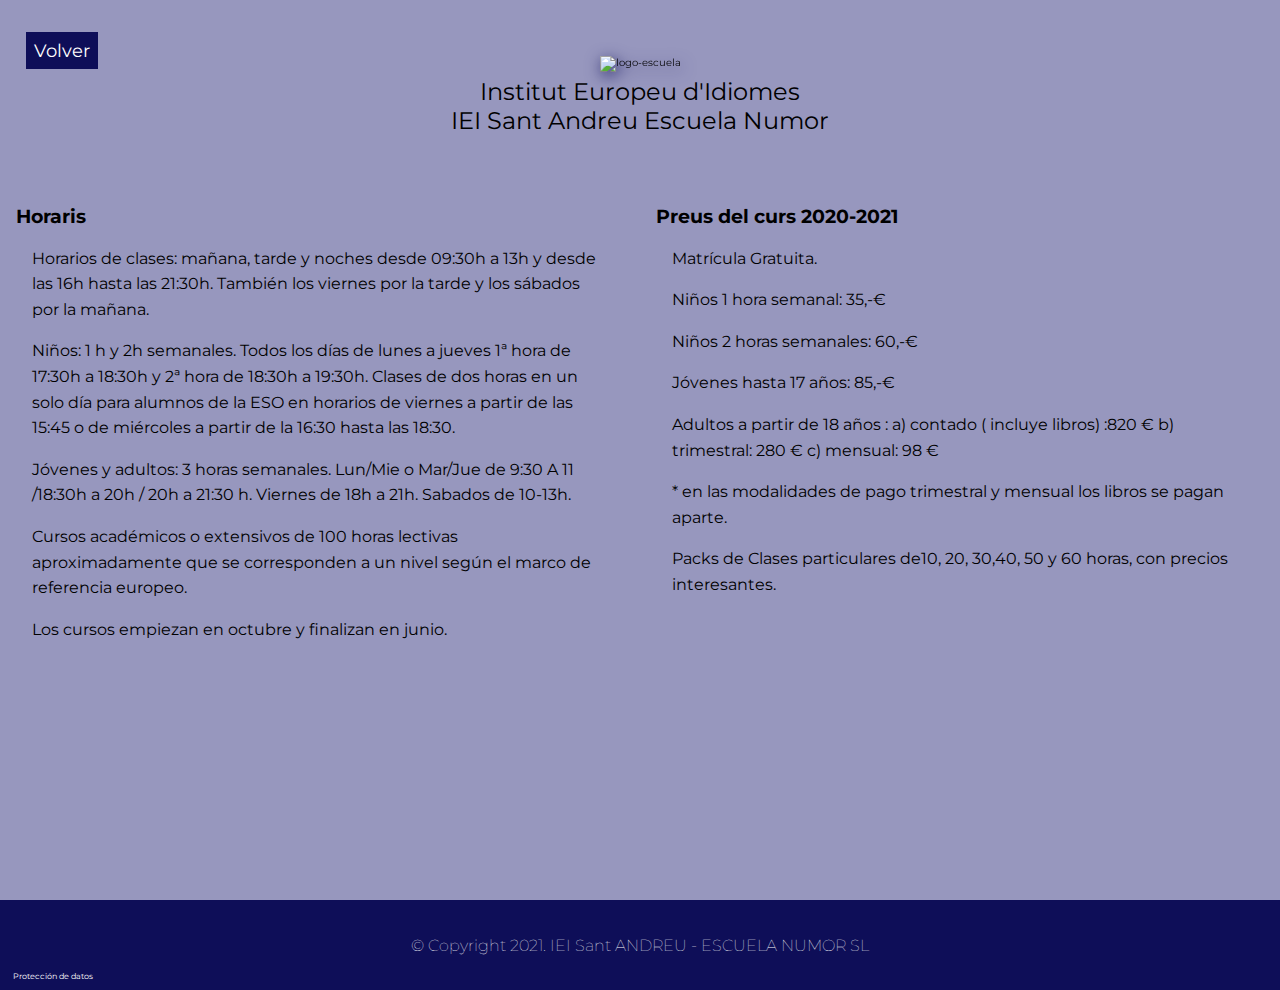
==== indexes/index-2.html @ 922806c3 "agregar pagina horarios y precios" ====
<!DOCTYPE html>
<html lang="en">

<head>
    <meta charset="UTF-8">
    <meta name="viewport" content="width=device-width, initial-scale=1.0">
    <meta http-equiv="X-UA-Compatible" content="ie=edge">
    <link rel="stylesheet" href="../theme/Master.css">
    <link rel="stylesheet" href="../theme/horariosyprecios.css">
    <title>Institut Europeu d'Idiomes</title>
</head>

<body>
    <div class="container-horarios">
        <div class="container-1">
        <div class="showcase-escuela">
            <div class="logo">
                <img src="../imagenes/logoveamos.png" alt="logo-escuela">
            </div>
            <div class="nombre">
                <h1>Institut Europeu d'Idiomes</h1>
                <h1>IEI Sant Andreu Escuela Numor</h1>
            </div>
            <a class="btn-regresar" href="../index.html">Volver</a>
        </div>
        <div class="horarios-precios">
            <div class="info-horarios">
                <h3 class="institut-subtitulo">Horaris</h3>
                <div class="institut-texto">
                    <p>Horarios de clases: mañana, tarde y noches desde 09:30h a 13h y desde las 16h hasta las 21:30h. También los viernes por la tarde y los sábados por la mañana.</p>

                    <p>Niños: 1 h y 2h semanales. Todos los días de lunes  a jueves 1ª hora de 17:30h a 18:30h y 2ª hora de 18:30h a 19:30h. Clases de dos horas en un solo día para alumnos de la ESO en horarios de viernes a partir de las 15:45 o de miércoles a partir de la 16:30 hasta las 18:30.</p>

                    <p>Jóvenes y adultos: 3 horas semanales. Lun/Mie o Mar/Jue de 9:30 A 11 /18:30h a 20h / 20h a 21:30 h. Viernes de 18h a 21h. Sabados de 10-13h.</p>

                    <p>Cursos académicos o extensivos de 100 horas lectivas aproximadamente que se corresponden a un nivel según el marco de referencia europeo.</p>

                    <p>Los  cursos empiezan en octubre y finalizan en junio.</p>
                </div>
            </div>
            <div class="info-precios">
                <h3 class="institut-subtitulo">Preus del curs 2020-2021</h3>
                <div class="institut-texto">
                    <p>Matrícula Gratuita.</p>

                    <p>Niños 1 hora semanal: 35,-€</p>

                    <p>Niños 2 horas semanales: 60,-€</p>

                    <p>Jóvenes hasta 17 años: 85,-€</p>

                    <p>Adultos a partir de 18 años :
                        a) contado ( incluye libros) :820 €            
                        b) trimestral: 280 €            
                        c) mensual: 98 €
                    </p>

                    <p>* en las modalidades de pago trimestral y mensual los libros se pagan aparte.</p>

                    <p>Packs de Clases particulares de10, 20, 30,40, 50 y 60 horas, con precios interesantes.</p>
                </div>
            </div>
        </div>
        </div>
        <div class="footer">
            <a href="/indexes/lopd.html">Protección de datos</a>
            <h6>© Copyright 2021. IEI Sant ANDREU - ESCUELA NUMOR SL</h6>
        </div>
    </div>
</body>


</html>
---- theme/Master.css ----
@import url('https://fonts.googleapis.com/css2?family=Montserrat:ital,wght@0,100;0,200;0,300;0,400;0,500;0,600;0,900;1,100;1,300;1,400;1,500;1,600;1,900&display=swap');
* {
    margin: 0;
    padding: 0;
    box-sizing: border-box;
}

html {
    scroll-behavior: smooth;
}

body {
    background-color: rgb(255, 255, 255);
    font-size: 10px;
    font-family: 'Montserrat', sans-serif;
}

img {
    width: 35px;
    height: 35px;
}

#video {
    width: 100%;
    height: 100%;
    overflow: hidden;
    object-fit: cover;
    filter: brightness(0.8) grayscale(0.1);
}

a {
    text-decoration: none;
}

li {
    list-style: none;
}

.big-container {
    display: grid;
    overflow-x: hidden;
    background-color: white;
}

.showcase {
    display: grid;
    background-color: white;
    height: 100vh;
    padding-top: 1.4rem;
    grid-template-areas: "showcase-escuela" "showcase-navbar" "hero-container";
    z-index: 15;
}

.showcase-escuela {
    display: flex;
    flex-direction: column;
    align-items: center;
    justify-content: center;
    margin-top: 1rem;
}

.showcase-escuela .nombre {
    text-align: center;
    padding: 0.3rem 0;
}

.showcase-escuela .nombre h1 {
    font-weight: normal;
    font-size: 1.5rem;
}

.logo img {
    width: 6rem;
    max-width: 100%;
    height: auto;
    filter: drop-shadow(2px 4px 8px rgba(14, 14, 88, 0.808))
}

.showcase-navbar .navbar {
    display: flex;
    justify-content: center;
    margin-top: 0rem;
}

.navbar li {
    padding: 0.7rem 0;
}

.navbar li a {
    display: inline-flex;
    align-items: center;
    color: rgba(14, 14, 88, 0.808);
    font-weight: 600;
    padding: 1.5rem 0.6rem;
    font-size: 1.2rem;
    height: 1.5rem;
    transition: all ease 0.4s;
}

.navbar li a:hover {
    background: rgb(14, 14, 88);
    color: white;
}

.hero-container {
    grid-area: hero-container;
    height: 60vh;
}

.hero-video {
    width: 100%;
    height: 55vh;
    position: relative;
}

.hero-video a {
    position: absolute;
    background: rgba(14, 14, 88, 0.808);
    color: white;
    font-size: 1rem;
    padding: 0.5rem 0.4rem;
    border-radius: 5px;
    top: 90%;
    left: 50%;
    transform: translate(-50%, -50%);
    transition: all ease 0.6s;
}

.hero-video a:hover {
    background-color: rgb(14, 14, 88);
    box-shadow: 0.08px 0.08px 20px rgb(14, 14, 88);
}

.estudiar-container {
    height: 100vh;
    background: rgb(255, 255, 255);
    display: grid;
    grid-template-columns: 1fr 1fr 1fr 1fr 1fr 1fr;
    grid-template-rows: auto;
    grid-template-areas: ". ingles estudiar-imagen estudiar-imagen italiano . " "frances . estudiar-imagen estudiar-imagen . ruso" ". aleman estudiar-imagen estudiar-imagen español ." "catalan . estudiar-imagen estudiar-imagen . portugues";
    padding: 1rem;
    font-size: 1rem;
}

.estudiar-container div {
    display: flex;
    flex-direction: column;
    justify-content: center;
    align-items: center;
}

.estudiar-container img {
    width: 9rem;
    height: 6rem;
}

.estudiar-imagen img {
    width: 85%;
    height: auto;
}

.idioma img {
    filter: brightness(0.5) grayscale(0.1);
    transition: all ease 0.5s;
    max-width: 100%;
}

.idioma img:hover {
    filter: none;
    box-shadow: 2px 4px 10px rgb(78, 78, 78);
    transform: scale(1.1);
}

.idioma h3 {
    padding-bottom: 0.8rem;
}

.ingles {
    grid-area: ingles;
}

.frances {
    grid-area: frances;
}

.aleman {
    grid-area: aleman;
}

.catalan {
    grid-area: catalan;
}

.italiano {
    grid-area: italiano;
}

.ruso {
    grid-area: ruso;
}

.español {
    grid-area: español;
}

.portugues {
    grid-area: portugues;
}

.estudiar-imagen {
    grid-area: estudiar-imagen;
}

.btn-horaris {
    color: white;
    background: rgb(1, 1, 117);
    padding: 0.5rem 0.4rem;
    margin-top: 3rem;
    font-size: 1.6rem;
    transition: all 0.4s ease;
}

.btn-horaris:hover {
    color: white;
    text-shadow: 0 0 1.5rem white;
    transform: scale(1.1);
    box-shadow: 1px 1px 10px black;
    background: rgb(3, 3, 138);
    margin-top: 3rem;
    font-size: 1.5rem;
}

.institut-container {
    height: 100vh;
    background: rgb(255, 255, 255);
    display: grid;
    grid-template-columns: 1fr 1fr 1fr;
    grid-template-rows: auto;
    grid-template-areas: "metodologia institut-imagen niveles" "metodologia institut-imagen pruebas" "profesorado institut-imagen examenes";
    font-size: 1rem;
    line-height: 1.8rem;
    padding: 1rem 2rem;
    z-index: 2;
}

.institut-container h3 {
    color: rgb(14, 14, 88);
    padding-bottom: 1rem;
}

.metodologia {
    grid-area: metodologia;
}

.institut-imagen {
    grid-area: institut-imagen;
    display: flex;
    justify-content: center;
    align-items: center;
}

.institut-imagen img {
    width: 20rem;
    height: 20rem;
    margin-bottom: 10rem;
}

.niveles {
    grid-area: niveles;
    padding-top: 1rem;
}

.pruebas {
    grid-area: pruebas;
}

.profesorado {
    grid-area: profesorado;
}

.examenes {
    grid-area: examenes;
    display:flex;
    flex-direction: column;
    

}

.examenes img{
   width: 9rem;
   height: 5rem;
   align-self: center;
}


.textoBanderaClick {
    transform: translate(0px, -5px);
}

.contacte-container {
    height: 100vh;
    display: grid;
    grid-template-columns: 1fr 1fr;
    grid-template-rows: 4fr 0.5fr;
    grid-template-areas: "map contacto" "footer footer";
    align-content: center;
    justify-items: center;
    z-index: 15;
}

.mapa-responsive {
    grid-area: map;
    align-self: center;
    margin-left: 2rem;
    height: 70vh;
    width: 50vh;
}

.mapa-responsive iframe {
    height: 100%;
    width: 100%;
    box-shadow: 2px 2px 15px black;
}

.datos-contacto {
    grid-area: contacto;
    align-self: center;
    font-size: 2rem;
    line-height: 3.5rem;
}

.footer {
    grid-area: footer;
    position: relative;
    display: flex;
    justify-content: center;
    align-items: center;
    background-color: rgb(14, 14, 88);
    width: 100%;
}

.footer h6 {
    color: white;
    font-size: 1rem;
    font-weight: lighter;
}

.footer a {
    position: absolute;
    bottom: 10%;
    left: 1%;
    color: white;
    font-size: 0.5rem;
    font-weight: normal;
}

.idioma {
    z-index: 10;
}

main {
    position: relative;
    height: 100vh;
}

.bolas {
    position: relative;
    background-color: rgb(1, 1, 117);
    border-radius: 50%;
    width: 15vw;
    height: 15vw;
}

.bola4 {
    position: absolute;
    right: -5%;
    top: -7%;
}

.bola5 {
    display: flex;
    justify-content: center;
    align-items: start;
    position: absolute;
    left: 15%;
    right: 15%;
    bottom: -125vh;
    top: 80vh;
    width: 70vw;
    height: 70vw;
    max-width: 150vh;
}
---- theme/horariosyprecios.css ----
.container-horarios {
    overflow-x: hidden;
    background-color: white;
}

.container-1{
    
    height: 100vh;
    display: grid;
    grid-template-rows: 1fr 4fr;
    grid-template-columns: 1fr;
    grid-template-areas: "showcase" "horarios-precios";
    overflow-x: hidden;
    background-color:rgb(151, 151, 190);
}

.showcase-escuela {
    grid-area: showcase;
    position: relative;
    display: flex;
    flex-direction: column;
    align-items: center;
    justify-content: center;
    margin-top: 1rem;
}

.horarios-precios {
    grid-area: horarios-precios;
    display: flex;
    
}

.horarios-precios h3{
    padding-top: 0.5rem;
    
}

.horarios-precios div {
    width: 50%;
    padding: 1rem 1rem;
    
}

.info-horarios {
    font-size: 1rem;
    line-height: 1.6rem;  
    display: flex;
    flex-direction: column; 
}

.info-horarios p{
    padding-bottom: 1rem;
}

.info-horarios div {
    width: 100%;
}

.info-precios {
    font-size: 1rem;
    line-height: 1.6rem;  
    display: flex;
    flex-direction: column; 
}

.info-precios p{
    padding-bottom: 1rem;
}

.info-precios div {
    width: 100%;
}

.btn-regresar {
    position: absolute;
    font-size: 1.1rem;
    left: 2%;
    top: 10%;
    color: white;
    background: rgb(14, 14, 88);
    padding: 0.5rem 0.5rem;
}

.footer {
    grid-area: footer;
    min-height: 10vh;
}
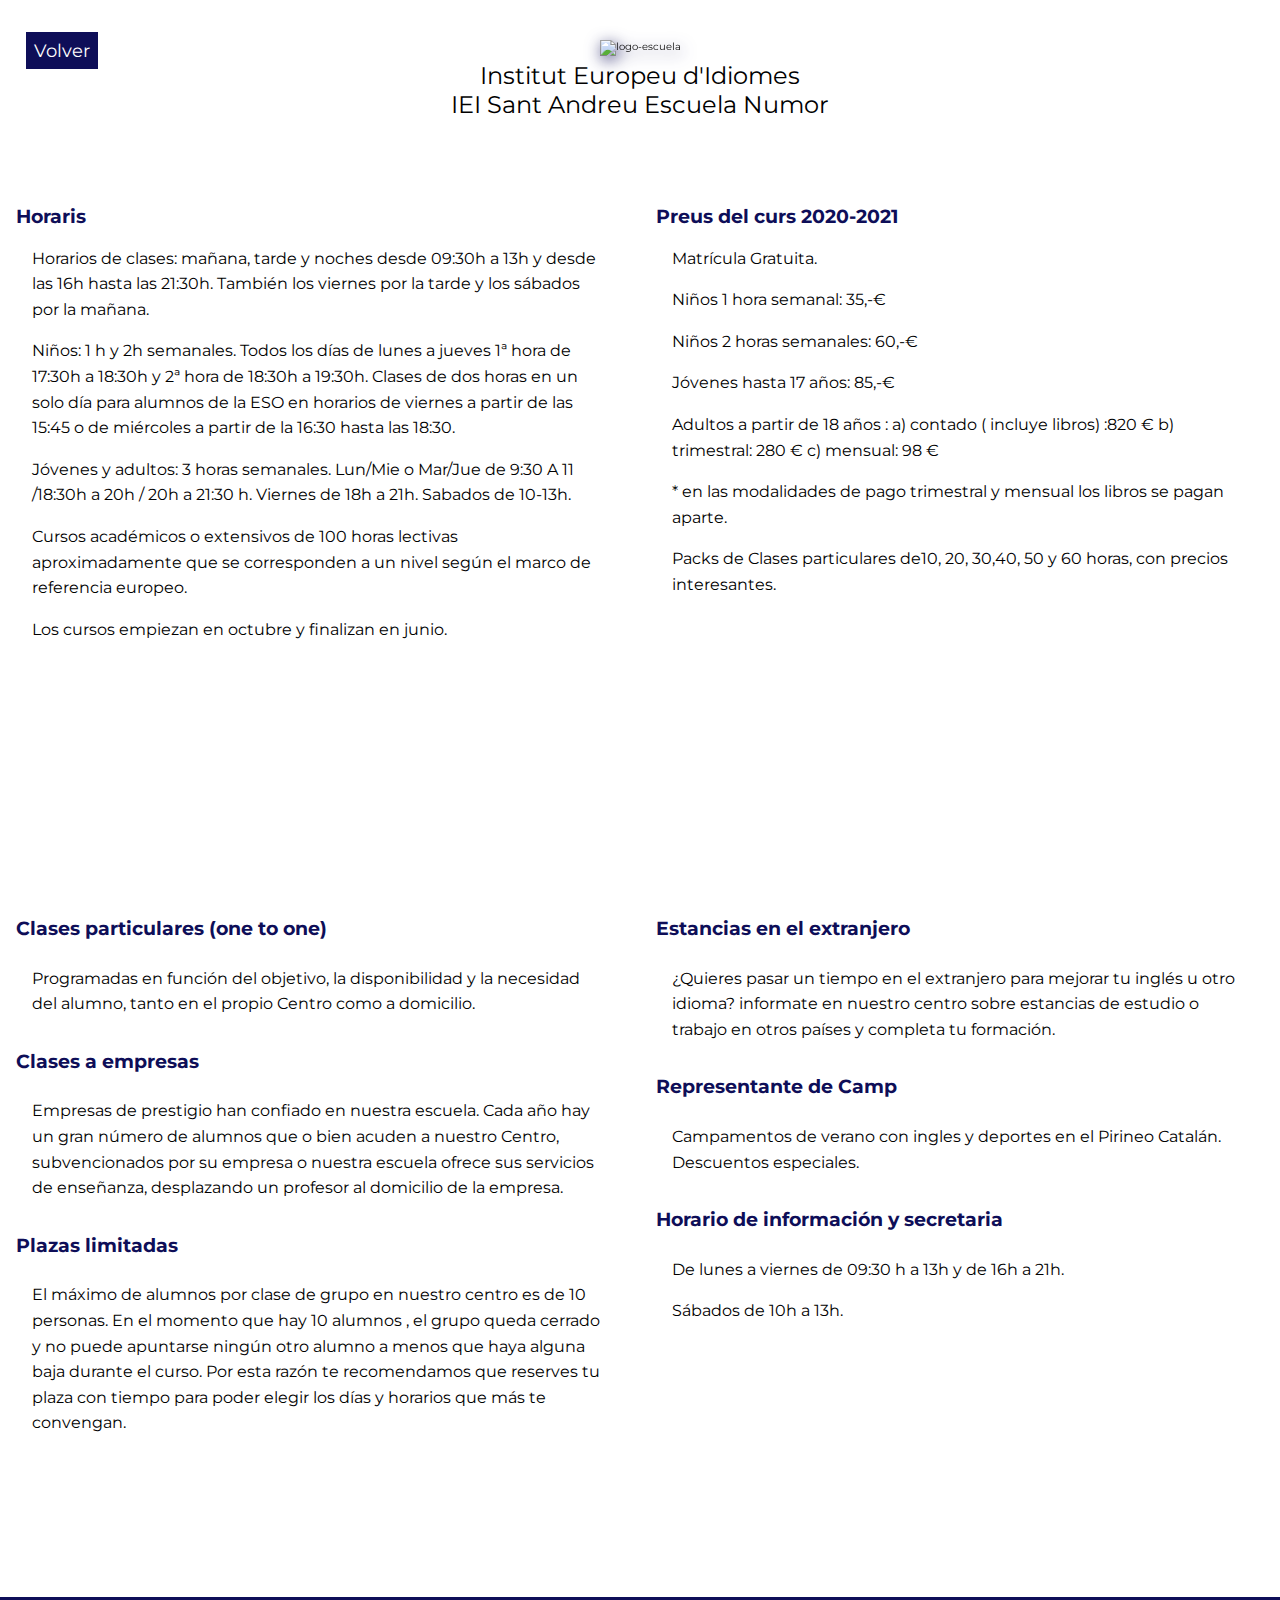
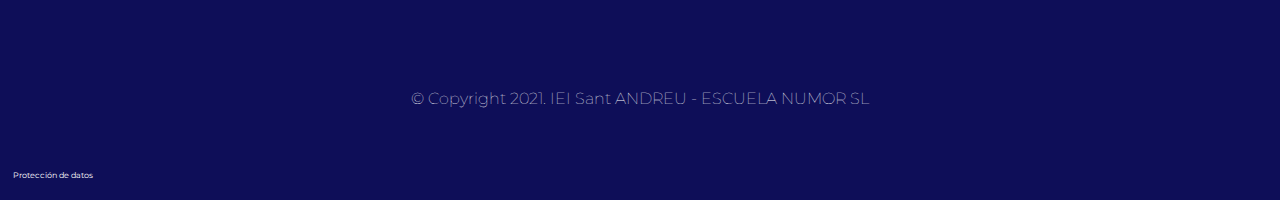
==== commit 2325b72f: "ultimar detalles del ultimo commit" ====
--- a/indexes/index-2.html
+++ b/indexes/index-2.html
@@ -62,10 +62,42 @@
             </div>
         </div>
         </div>
-        <div class="footer">
-            <a href="/indexes/lopd.html">Protección de datos</a>
-            <h6>© Copyright 2021. IEI Sant ANDREU - ESCUELA NUMOR SL</h6>
+        <div class="container-2">
+                <div class="info-clases">
+                    <h3 class="institut-subtitulo">Clases particulares (one to one)</h3>
+                    <div class="institut-texto">
+                        <p>Programadas en función del objetivo, la disponibilidad y la necesidad del alumno, tanto en el propio Centro como a domicilio.</p>
+                    </div>
+                    <h3 class="institut-subtitulo">Clases a empresas</h3>
+                    <div class="institut-texto">
+                        <p>Empresas de prestigio  han confiado en nuestra escuela. Cada año hay un gran número de alumnos que o bien acuden a nuestro Centro, subvencionados por su empresa o  nuestra escuela ofrece sus servicios de enseñanza, desplazando un profesor al domicilio de la empresa.</p>
+                    </div>
+                    <h3 class="institut-subtitulo">Plazas limitadas</h3>
+                    <div class="institut-texto">
+                        <p>El máximo de alumnos por clase de grupo  en nuestro centro es de 10 personas.  En el momento que hay 10 alumnos , el grupo queda cerrado y no puede apuntarse ningún otro alumno a menos que haya alguna baja durante el curso. Por esta razón te recomendamos que reserves tu plaza con tiempo para poder elegir los días y horarios que más te convengan.</p>
+                    </div>
+                </div>
+                <div class="info-camp">
+                    <h3 class="institut-subtitulo">Estancias en el extranjero</h3>
+                    <div class="institut-texto">
+                        <p>¿Quieres pasar un tiempo en el extranjero para mejorar tu inglés u otro idioma? informate en nuestro centro sobre estancias de estudio o trabajo en otros países y completa tu formación.</p>
+                    </div>
+                    <h3 class="institut-subtitulo">Representante de Camp</h3>
+                    <div class="institut-texto">
+                        <p>Campamentos de verano con ingles y deportes en el Pirineo Catalán. Descuentos especiales.</p>
+                    </div>
+                    <h3 class="institut-subtitulo">Horario de información y secretaria</h3>
+                    <div class="institut-texto">
+                        <p>De lunes a viernes de 09:30 h a 13h y de 16h a 21h.</p>
+                        <p>Sábados de 10h a 13h.</p>
+                    </div>
+                </div>
+                <div class="footer">
+                    <a href="/indexes/lopd.html">Protección de datos</a>
+                    <h6>© Copyright 2021. IEI Sant ANDREU - ESCUELA NUMOR SL</h6>
+                </div>
         </div>
+        
     </div>
 </body>
 
--- a/theme/Master.css
+++ b/theme/Master.css
@@ -287,9 +287,11 @@
 }
 
 .examenes img{
+
    width: 9rem;
-   height: 5rem;
+   height: 6rem;
    align-self: center;
+   padding-top: 1rem; 
 }
 
 
--- a/theme/horariosyprecios.css
+++ b/theme/horariosyprecios.css
@@ -11,7 +11,19 @@
     grid-template-columns: 1fr;
     grid-template-areas: "showcase" "horarios-precios";
     overflow-x: hidden;
-    background-color:rgb(151, 151, 190);
+    background-color:white;
+}
+
+.container-2{
+    
+    height: 100vh;
+    display: grid;
+    grid-template-rows: auto;
+    grid-template-columns: 1fr 1fr;
+    grid-template-areas: "info-clases info-camp" "footer footer";
+    overflow-x: hidden;
+    background-color:white;
+    
 }
 
 .showcase-escuela {
@@ -22,6 +34,11 @@
     align-items: center;
     justify-content: center;
     margin-top: 1rem;
+    padding-bottom: 2rem;
+}
+
+.institut-subtitulo {
+    color:rgb(14, 14, 88);
 }
 
 .horarios-precios {
@@ -71,6 +88,44 @@
     width: 100%;
 }
 
+.info-clases{
+    grid-area: info-clases;
+    font-size: 1rem;
+    line-height: 1.6rem;  
+    display: flex;
+    flex-direction: column;
+}
+
+.info-clases p{
+    padding-bottom: 1rem;
+}
+.info-clases div{
+    width: 100%;
+}
+
+.info-camp{
+    grid-area: info-camp;
+    font-size: 1rem;
+    line-height: 1.6rem;  
+    display: flex;
+    flex-direction: column;
+}
+.info-camp p {
+    padding-bottom: 1rem;
+}
+.info-camp div{
+    width: 100%;
+}
+
+.container-2 h3 {
+    padding-bottom: 0.5rem;
+}
+
+.container-2 div {
+    padding: 1rem 1rem;
+    
+}
+
 .btn-regresar {
     position: absolute;
     font-size: 1.1rem;
